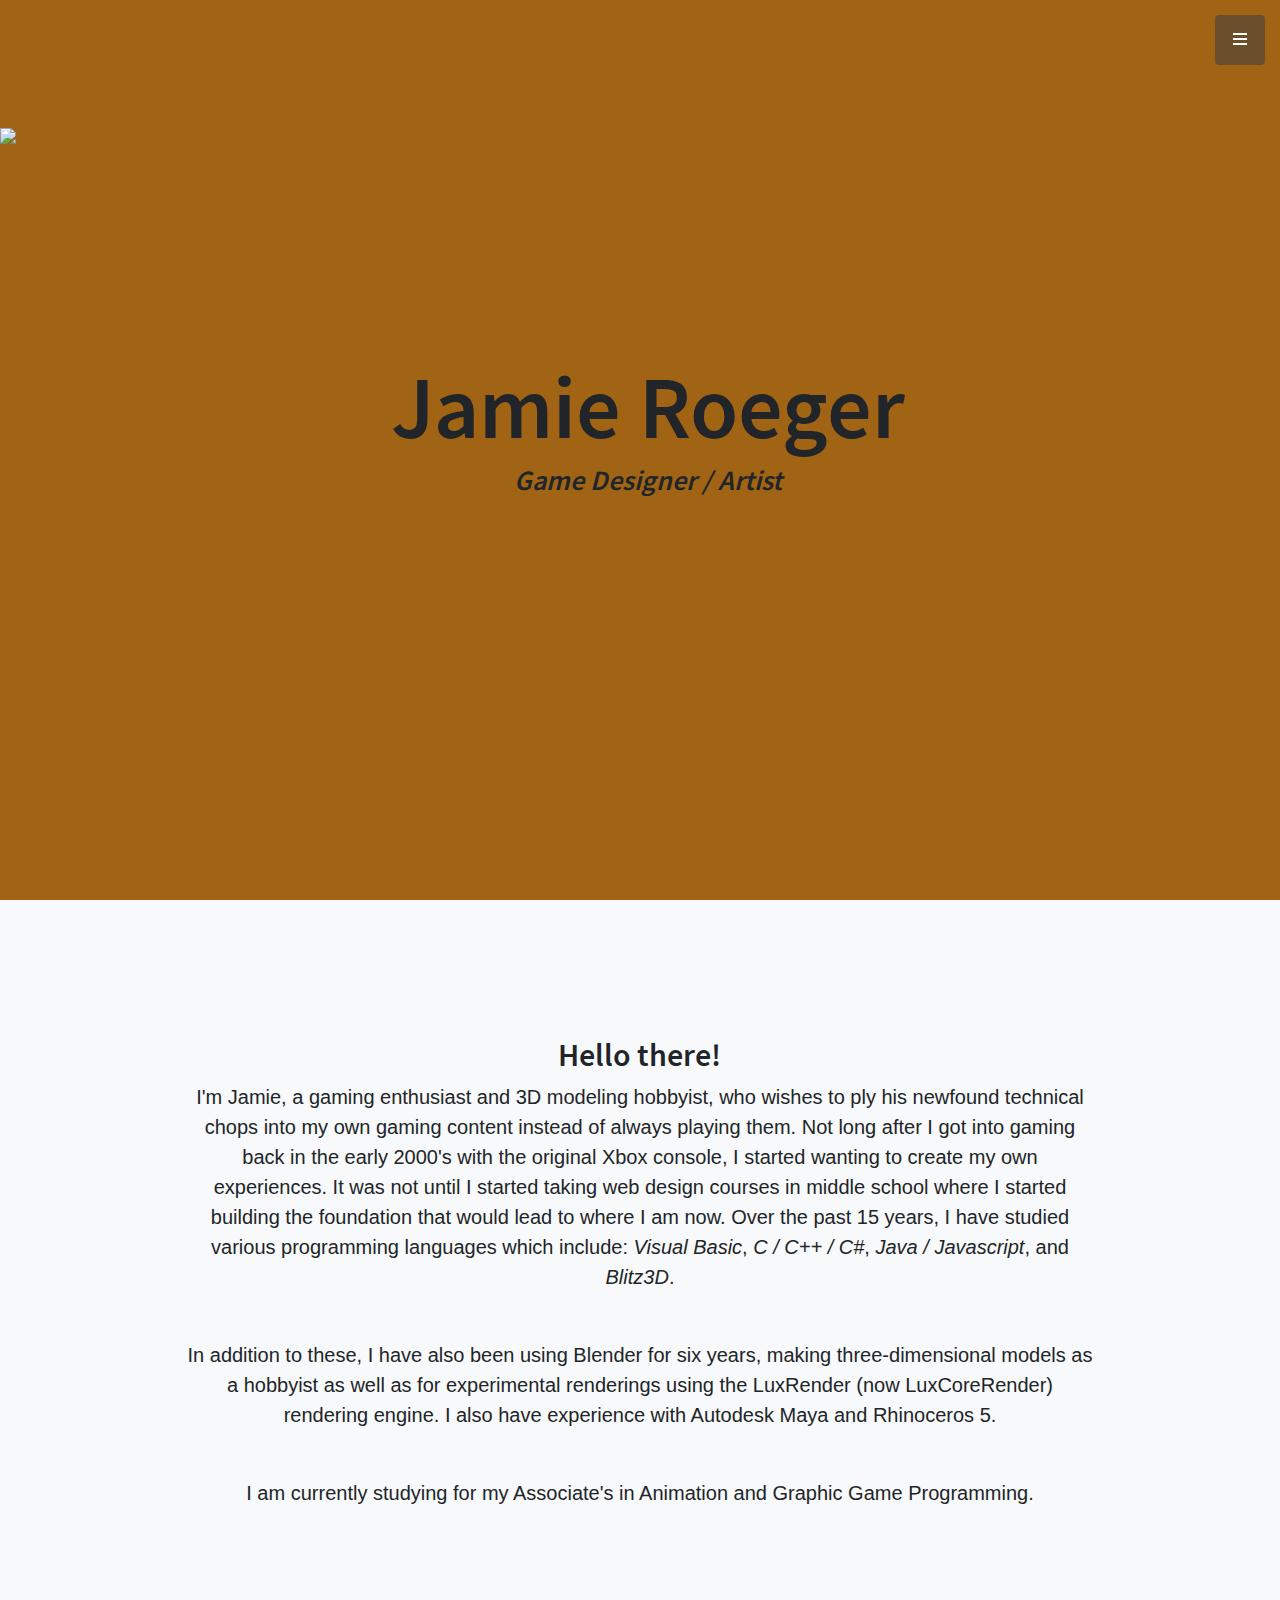
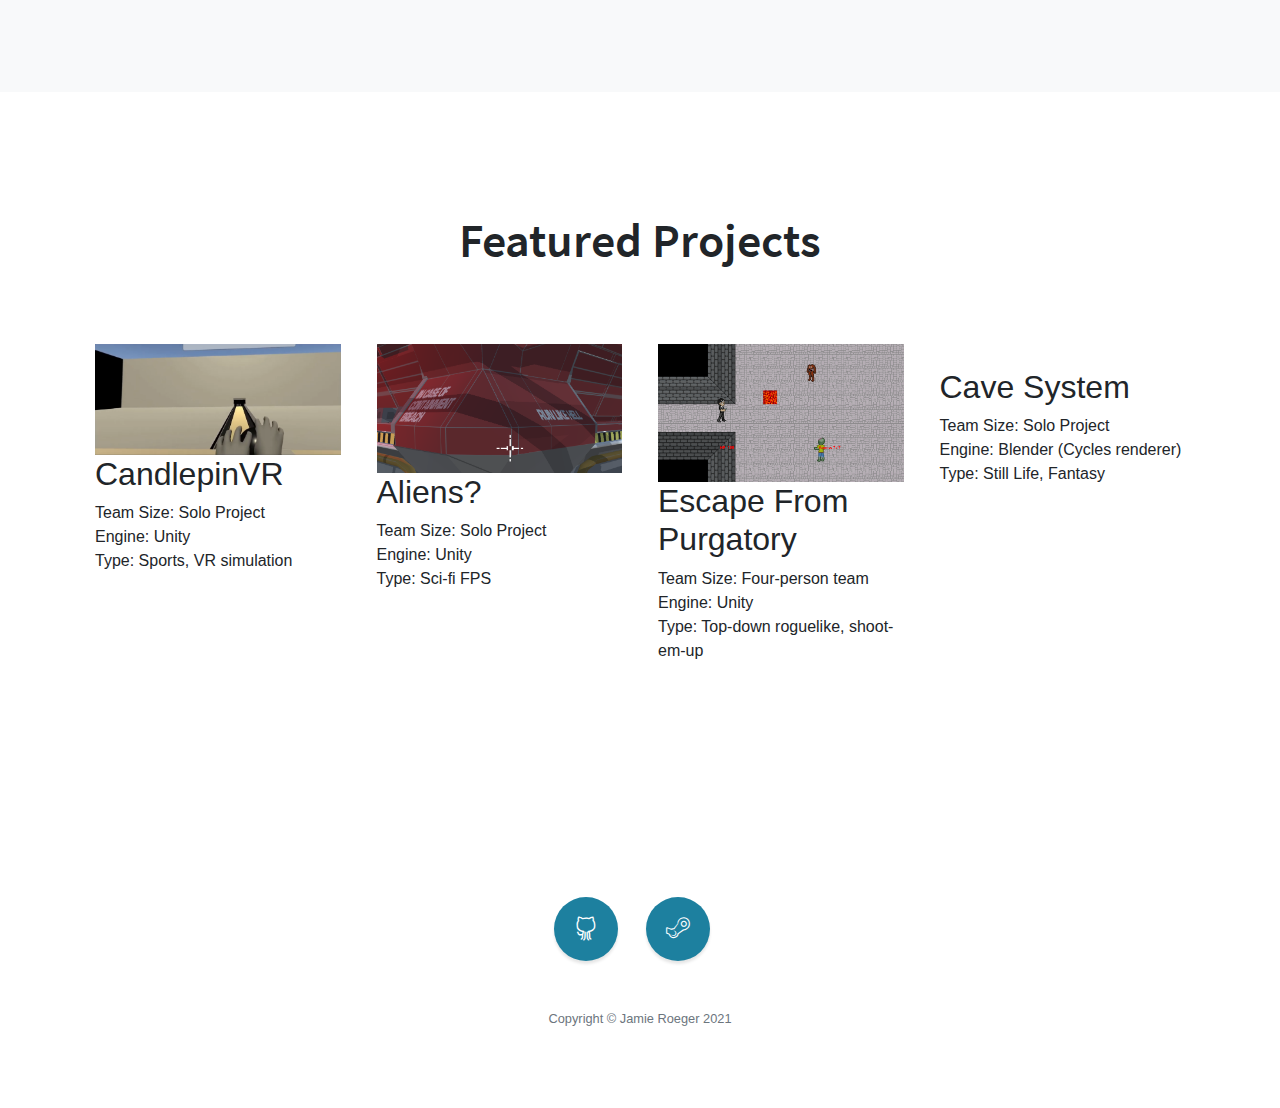
==== index.html @ 9e8d5835 "Update index.html" ====
<!DOCTYPE html>
<html lang="en">
  <head>
    <!-- Required meta tags -->
    <meta charset="utf-8">
    <meta name="viewport" content="width=device-width, initial-scale=1, shrink-to-fit=no">

    <!-- Bootstrap CSS -->
    <link rel="stylesheet" href="css/bootstrap.min.css" integrity="sha384-B0vP5xmATw1+K9KRQjQERJvTumQW0nPEzvF6L/Z6nronJ3oUOFUFpCjEUQouq2+l" crossorigin="anonymous">

    <title>Jamie Roeger -- Game Designer / Artist</title>

    <!-- Custom Fonts -->
    <link href="vendor/fontawesome-free/css/all.min.css" rel="stylesheet" type="text/css" />
    <link href="vendor/simple-line-icons/css/simple-line-icons.css" rel="stylesheet" />

    <!-- Custom CSS -->
    <link rel="stylesheet" href="css/styles.css" />
  </head>
  <body id="page-top">
    <!-- Navigation -->
    <a class="menu-toggle rounded" href="#">
      <i class="fas fa-bars"></i>
    </a>
    <nav id="sidebar-wrapper">
      <ul class="sidebar-nav">
        <li class="sidebar-brand">
          <a class="js-scroll-trigger" href="#page-top">Portfolio Index</a>
        </li>
        <li class="sidebar-nav-item">
          <a class="js-scroll-trigger" href="#page-top">Home</a>
        </li>
        <li class="sidebar-nav-item">
          <a class="js-scroll-trigger" href="#about">About Me</a>
        </li>
        <li class="sidebar-nav-item">
          <a class="js-scroll-trigger" href="#portfolio">Featured Projects</a>
        </li>
        <li class="sidebar-brand">
          <a class="js-scroll-trigger" href="projects_dir.html">Project Categories</a>
        </li>
      </ul>
    </nav>

    <!-- Header -->
    <header class="masthead d-flex">
      <img src="img/cave.png" />
      <div class="container text-center my-auto">
        <h1 class="mb-1">Jamie Roeger</h1>
        <h3 class="mb-5">
          <em>Game Designer / Artist</em>
        </h3>
      </div>
      <div class="overlay"></div>
    </header>

    <!-- About -->
    <section class="content-section bg-light" id="about">
      <div class="container text-center">
        <div class="row">
          <div class="col-lg-10 mx-auto">
            <h2>Hello there!</h2>
            <p class="lead mb-5">I'm Jamie, a gaming enthusiast and 3D modeling hobbyist, who wishes to ply 
              his newfound technical chops into my own gaming content instead of always playing them. 
              Not long after I got into gaming back in the early 2000's with the original Xbox console, 
              I started wanting to create my own experiences. It was not until I started taking web design 
              courses in middle school where I started building the foundation that would lead to where I
               am now. Over the past 15 years, I have studied various programming languages which include: 
               <em>Visual Basic</em>,
               <em>C / C++ / C#</em>,
               <em>Java / Javascript</em>, and
               <em>Blitz3D</em>.</p>
            <p class="lead mb-5">In addition to these, I have also been using Blender for six years, making three-dimensional
              models as a hobbyist as well as for experimental renderings using the LuxRender
               (now LuxCoreRender) rendering engine. I also have experience with Autodesk Maya and Rhinoceros 5.
            </p>
            <p class="lead mb-5">I am currently studying for my Associate's in Animation and Graphic Game Programming.</p>
          </div>
        </div>
      </div>
    </section>

    <!-- Portfolio Snippet -->
    <section class="content-section" id="portfolio">
      <div class="container">
        <div class="content-section-heading text-center">
          <h2 class="mb-5">Featured Projects</h2>
        </div>
        <div class="row">
          <div class="column">
            <div class="content">
              <a href="#!">
                <img src="img/candlepin.png" alt="" style="width: 100%;" />
              </a>
              <div class="h2">CandlepinVR</div>
              <p class="mb-0">Team Size: Solo Project</p>
              <p class="mb-0">Engine: Unity</p>
              <p class="mb-0">Type: Sports, VR simulation</p>
            </div>
          </div>
          <div class="column">
            <div class="content">
              <a href="pages/three_dee/aliens.html">
                <img src="img/aliens_wall_decals.png" alt="" style="width: 100%;" />
              </a>
              <div class="h2">Aliens?</div>
              <p class="mb-0">Team Size: Solo Project</p>
              <p class="mb-0">Engine: Unity</p>
              <p class="mb-0">Type: Sci-fi FPS</p>
            </div>
          </div>
          <div class="column">
            <div class="content">
              <a href="#!">
                <img src="img/purgatory_screenshot.png" alt="" style="width: 100%;" />
              </a>
              <div class="h2">Escape From Purgatory</div>
              <p class="mb-0">Team Size: Four-person team</p>
              <p class="mb-0">Engine: Unity</p>
              <p class="mb-0">Type: Top-down roguelike, shoot-em-up</p>
            </div>
          </div>
          <div class="column">
            <div class="content">
              <a href="#!">
                <img src="img/cave.png" alt="" style="width: 100%;" />
              </a>
              <div class="h2">Cave System</div>
              <p class="mb-0">Team Size: Solo Project</p>
              <p class="mb-0">Engine: Blender (Cycles renderer)</p>
              <p class="mb-0">Type: Still Life, Fantasy</p>
            </div>
          </div>
        </div>
      </div>
    </section>

    <!-- Footer -->
    <footer class="footer text-center">
      <div class="container">
        <ul class="list-inline mb-5">
          <li class="list-inline-item">
            <a class="social-link rounded-circle text-white mr-3" href="https://github.com/Lights-and-Shadows/">
              <i class="icon-social-github"></i>
            </a>
          </li>
          <li class="list-inline-item">
            <a class="social-link rounded-circle text-white mr-3" href="https://steamcommunity.com/id/metal_is_life/">
              <i class="icon-social-steam"></i>
            </a>
          </li>
        </ul>
        <p class="text-muted small mb-0">Copyright &copy; Jamie Roeger 2021</p>
      </div>
    </footer>

    <!-- Scroll to Top Button -->
    <a class="scroll-to-top rounded js-scroll-trigger" href="#page-top">
      <i class="icon-arrow-up icons"></i>
    </a>

    <!-- jQuery and Bootstrap Bundle (includes Popper) -->
    <script src="https://code.jquery.com/jquery-3.5.1.js" integrity="sha256-QWo7LDvxbWT2tbbQ97B53yJnYU3WhH/C8ycbRAkjPDc=" crossorigin="anonymous"></script>
    <script src="js/bootstrap.bundle.min.js" integrity="sha384-Piv4xVNRyMGpqkS2by6br4gNJ7DXjqk09RmUpJ8jgGtD7zP9yug3goQfGII0yAns" crossorigin="anonymous"></script>

    <!-- Plugin Javascript -->
    <script src="vendor/jquery-easing/jquery.easing.min.js"></script>

    <!-- Custom Template Scripts -->
    <script src="js/portfolio.js"></script>
  </body>
</html>
---- vendor/simple-line-icons/css/simple-line-icons.css ----
/*
* Font Face
*/
@font-face {
    font-family: 'simple-line-icons';
    src: url('../fonts/Simple-Line-Icons.eot?v=2.4.0');
    src: url('../fonts/Simple-Line-Icons.eot?v=2.4.0#iefix') format('embedded-opentype'), url('../fonts/Simple-Line-Icons.woff2?v=2.4.0') format('woff2'), url('../fonts/Simple-Line-Icons.ttf?v=2.4.0') format('truetype'), url('../fonts/Simple-Line-Icons.woff?v=2.4.0') format('woff'), url('../fonts/Simple-Line-Icons.svg?v=2.4.0#simple-line-icons') format('svg');
    font-weight: normal;
    font-style: normal;
  }
  /*
   Use the following code if you want to have a class per icon.
   Instead of a list of all class selectors, you can use the generic [class*="icon-"] selector,
   but it's slower.
  */
  .icon-user,
  .icon-people,
  .icon-user-female,
  .icon-user-follow,
  .icon-user-following,
  .icon-user-unfollow,
  .icon-login,
  .icon-logout,
  .icon-emotsmile,
  .icon-phone,
  .icon-call-end,
  .icon-call-in,
  .icon-call-out,
  .icon-map,
  .icon-location-pin,
  .icon-direction,
  .icon-directions,
  .icon-compass,
  .icon-layers,
  .icon-menu,
  .icon-list,
  .icon-options-vertical,
  .icon-options,
  .icon-arrow-down,
  .icon-arrow-left,
  .icon-arrow-right,
  .icon-arrow-up,
  .icon-arrow-up-circle,
  .icon-arrow-left-circle,
  .icon-arrow-right-circle,
  .icon-arrow-down-circle,
  .icon-check,
  .icon-clock,
  .icon-plus,
  .icon-minus,
  .icon-close,
  .icon-event,
  .icon-exclamation,
  .icon-organization,
  .icon-trophy,
  .icon-screen-smartphone,
  .icon-screen-desktop,
  .icon-plane,
  .icon-notebook,
  .icon-mustache,
  .icon-mouse,
  .icon-magnet,
  .icon-energy,
  .icon-disc,
  .icon-cursor,
  .icon-cursor-move,
  .icon-crop,
  .icon-chemistry,
  .icon-speedometer,
  .icon-shield,
  .icon-screen-tablet,
  .icon-magic-wand,
  .icon-hourglass,
  .icon-graduation,
  .icon-ghost,
  .icon-game-controller,
  .icon-fire,
  .icon-eyeglass,
  .icon-envelope-open,
  .icon-envelope-letter,
  .icon-bell,
  .icon-badge,
  .icon-anchor,
  .icon-wallet,
  .icon-vector,
  .icon-speech,
  .icon-puzzle,
  .icon-printer,
  .icon-present,
  .icon-playlist,
  .icon-pin,
  .icon-picture,
  .icon-handbag,
  .icon-globe-alt,
  .icon-globe,
  .icon-folder-alt,
  .icon-folder,
  .icon-film,
  .icon-feed,
  .icon-drop,
  .icon-drawer,
  .icon-docs,
  .icon-doc,
  .icon-diamond,
  .icon-cup,
  .icon-calculator,
  .icon-bubbles,
  .icon-briefcase,
  .icon-book-open,
  .icon-basket-loaded,
  .icon-basket,
  .icon-bag,
  .icon-action-undo,
  .icon-action-redo,
  .icon-wrench,
  .icon-umbrella,
  .icon-trash,
  .icon-tag,
  .icon-support,
  .icon-frame,
  .icon-size-fullscreen,
  .icon-size-actual,
  .icon-shuffle,
  .icon-share-alt,
  .icon-share,
  .icon-rocket,
  .icon-question,
  .icon-pie-chart,
  .icon-pencil,
  .icon-note,
  .icon-loop,
  .icon-home,
  .icon-grid,
  .icon-graph,
  .icon-microphone,
  .icon-music-tone-alt,
  .icon-music-tone,
  .icon-earphones-alt,
  .icon-earphones,
  .icon-equalizer,
  .icon-like,
  .icon-dislike,
  .icon-control-start,
  .icon-control-rewind,
  .icon-control-play,
  .icon-control-pause,
  .icon-control-forward,
  .icon-control-end,
  .icon-volume-1,
  .icon-volume-2,
  .icon-volume-off,
  .icon-calendar,
  .icon-bulb,
  .icon-chart,
  .icon-ban,
  .icon-bubble,
  .icon-camrecorder,
  .icon-camera,
  .icon-cloud-download,
  .icon-cloud-upload,
  .icon-envelope,
  .icon-eye,
  .icon-flag,
  .icon-heart,
  .icon-info,
  .icon-key,
  .icon-link,
  .icon-lock,
  .icon-lock-open,
  .icon-magnifier,
  .icon-magnifier-add,
  .icon-magnifier-remove,
  .icon-paper-clip,
  .icon-paper-plane,
  .icon-power,
  .icon-refresh,
  .icon-reload,
  .icon-settings,
  .icon-star,
  .icon-symbol-female,
  .icon-symbol-male,
  .icon-target,
  .icon-credit-card,
  .icon-paypal,
  .icon-social-tumblr,
  .icon-social-twitter,
  .icon-social-facebook,
  .icon-social-instagram,
  .icon-social-linkedin,
  .icon-social-pinterest,
  .icon-social-github,
  .icon-social-google,
  .icon-social-reddit,
  .icon-social-skype,
  .icon-social-dribbble,
  .icon-social-behance,
  .icon-social-foursqare,
  .icon-social-soundcloud,
  .icon-social-spotify,
  .icon-social-stumbleupon,
  .icon-social-youtube,
  .icon-social-dropbox,
  .icon-social-vkontakte,
  .icon-social-steam {
    font-family: 'simple-line-icons';
    speak: none;
    font-style: normal;
    font-weight: normal;
    font-variant: normal;
    text-transform: none;
    line-height: 1;
    /* Better Font Rendering =========== */
    -webkit-font-smoothing: antialiased;
    -moz-osx-font-smoothing: grayscale;
  }
  .icon-user:before {
    content: "\e005";
  }
  .icon-people:before {
    content: "\e001";
  }
  .icon-user-female:before {
    content: "\e000";
  }
  .icon-user-follow:before {
    content: "\e002";
  }
  .icon-user-following:before {
    content: "\e003";
  }
  .icon-user-unfollow:before {
    content: "\e004";
  }
  .icon-login:before {
    content: "\e066";
  }
  .icon-logout:before {
    content: "\e065";
  }
  .icon-emotsmile:before {
    content: "\e021";
  }
  .icon-phone:before {
    content: "\e600";
  }
  .icon-call-end:before {
    content: "\e048";
  }
  .icon-call-in:before {
    content: "\e047";
  }
  .icon-call-out:before {
    content: "\e046";
  }
  .icon-map:before {
    content: "\e033";
  }
  .icon-location-pin:before {
    content: "\e096";
  }
  .icon-direction:before {
    content: "\e042";
  }
  .icon-directions:before {
    content: "\e041";
  }
  .icon-compass:before {
    content: "\e045";
  }
  .icon-layers:before {
    content: "\e034";
  }
  .icon-menu:before {
    content: "\e601";
  }
  .icon-list:before {
    content: "\e067";
  }
  .icon-options-vertical:before {
    content: "\e602";
  }
  .icon-options:before {
    content: "\e603";
  }
  .icon-arrow-down:before {
    content: "\e604";
  }
  .icon-arrow-left:before {
    content: "\e605";
  }
  .icon-arrow-right:before {
    content: "\e606";
  }
  .icon-arrow-up:before {
    content: "\e607";
  }
  .icon-arrow-up-circle:before {
    content: "\e078";
  }
  .icon-arrow-left-circle:before {
    content: "\e07a";
  }
  .icon-arrow-right-circle:before {
    content: "\e079";
  }
  .icon-arrow-down-circle:before {
    content: "\e07b";
  }
  .icon-check:before {
    content: "\e080";
  }
  .icon-clock:before {
    content: "\e081";
  }
  .icon-plus:before {
    content: "\e095";
  }
  .icon-minus:before {
    content: "\e615";
  }
  .icon-close:before {
    content: "\e082";
  }
  .icon-event:before {
    content: "\e619";
  }
  .icon-exclamation:before {
    content: "\e617";
  }
  .icon-organization:before {
    content: "\e616";
  }
  .icon-trophy:before {
    content: "\e006";
  }
  .icon-screen-smartphone:before {
    content: "\e010";
  }
  .icon-screen-desktop:before {
    content: "\e011";
  }
  .icon-plane:before {
    content: "\e012";
  }
  .icon-notebook:before {
    content: "\e013";
  }
  .icon-mustache:before {
    content: "\e014";
  }
  .icon-mouse:before {
    content: "\e015";
  }
  .icon-magnet:before {
    content: "\e016";
  }
  .icon-energy:before {
    content: "\e020";
  }
  .icon-disc:before {
    content: "\e022";
  }
  .icon-cursor:before {
    content: "\e06e";
  }
  .icon-cursor-move:before {
    content: "\e023";
  }
  .icon-crop:before {
    content: "\e024";
  }
  .icon-chemistry:before {
    content: "\e026";
  }
  .icon-speedometer:before {
    content: "\e007";
  }
  .icon-shield:before {
    content: "\e00e";
  }
  .icon-screen-tablet:before {
    content: "\e00f";
  }
  .icon-magic-wand:before {
    content: "\e017";
  }
  .icon-hourglass:before {
    content: "\e018";
  }
  .icon-graduation:before {
    content: "\e019";
  }
  .icon-ghost:before {
    content: "\e01a";
  }
  .icon-game-controller:before {
    content: "\e01b";
  }
  .icon-fire:before {
    content: "\e01c";
  }
  .icon-eyeglass:before {
    content: "\e01d";
  }
  .icon-envelope-open:before {
    content: "\e01e";
  }
  .icon-envelope-letter:before {
    content: "\e01f";
  }
  .icon-bell:before {
    content: "\e027";
  }
  .icon-badge:before {
    content: "\e028";
  }
  .icon-anchor:before {
    content: "\e029";
  }
  .icon-wallet:before {
    content: "\e02a";
  }
  .icon-vector:before {
    content: "\e02b";
  }
  .icon-speech:before {
    content: "\e02c";
  }
  .icon-puzzle:before {
    content: "\e02d";
  }
  .icon-printer:before {
    content: "\e02e";
  }
  .icon-present:before {
    content: "\e02f";
  }
  .icon-playlist:before {
    content: "\e030";
  }
  .icon-pin:before {
    content: "\e031";
  }
  .icon-picture:before {
    content: "\e032";
  }
  .icon-handbag:before {
    content: "\e035";
  }
  .icon-globe-alt:before {
    content: "\e036";
  }
  .icon-globe:before {
    content: "\e037";
  }
  .icon-folder-alt:before {
    content: "\e039";
  }
  .icon-folder:before {
    content: "\e089";
  }
  .icon-film:before {
    content: "\e03a";
  }
  .icon-feed:before {
    content: "\e03b";
  }
  .icon-drop:before {
    content: "\e03e";
  }
  .icon-drawer:before {
    content: "\e03f";
  }
  .icon-docs:before {
    content: "\e040";
  }
  .icon-doc:before {
    content: "\e085";
  }
  .icon-diamond:before {
    content: "\e043";
  }
  .icon-cup:before {
    content: "\e044";
  }
  .icon-calculator:before {
    content: "\e049";
  }
  .icon-bubbles:before {
    content: "\e04a";
  }
  .icon-briefcase:before {
    content: "\e04b";
  }
  .icon-book-open:before {
    content: "\e04c";
  }
  .icon-basket-loaded:before {
    content: "\e04d";
  }
  .icon-basket:before {
    content: "\e04e";
  }
  .icon-bag:before {
    content: "\e04f";
  }
  .icon-action-undo:before {
    content: "\e050";
  }
  .icon-action-redo:before {
    content: "\e051";
  }
  .icon-wrench:before {
    content: "\e052";
  }
  .icon-umbrella:before {
    content: "\e053";
  }
  .icon-trash:before {
    content: "\e054";
  }
  .icon-tag:before {
    content: "\e055";
  }
  .icon-support:before {
    content: "\e056";
  }
  .icon-frame:before {
    content: "\e038";
  }
  .icon-size-fullscreen:before {
    content: "\e057";
  }
  .icon-size-actual:before {
    content: "\e058";
  }
  .icon-shuffle:before {
    content: "\e059";
  }
  .icon-share-alt:before {
    content: "\e05a";
  }
  .icon-share:before {
    content: "\e05b";
  }
  .icon-rocket:before {
    content: "\e05c";
  }
  .icon-question:before {
    content: "\e05d";
  }
  .icon-pie-chart:before {
    content: "\e05e";
  }
  .icon-pencil:before {
    content: "\e05f";
  }
  .icon-note:before {
    content: "\e060";
  }
  .icon-loop:before {
    content: "\e064";
  }
  .icon-home:before {
    content: "\e069";
  }
  .icon-grid:before {
    content: "\e06a";
  }
  .icon-graph:before {
    content: "\e06b";
  }
  .icon-microphone:before {
    content: "\e063";
  }
  .icon-music-tone-alt:before {
    content: "\e061";
  }
  .icon-music-tone:before {
    content: "\e062";
  }
  .icon-earphones-alt:before {
    content: "\e03c";
  }
  .icon-earphones:before {
    content: "\e03d";
  }
  .icon-equalizer:before {
    content: "\e06c";
  }
  .icon-like:before {
    content: "\e068";
  }
  .icon-dislike:before {
    content: "\e06d";
  }
  .icon-control-start:before {
    content: "\e06f";
  }
  .icon-control-rewind:before {
    content: "\e070";
  }
  .icon-control-play:before {
    content: "\e071";
  }
  .icon-control-pause:before {
    content: "\e072";
  }
  .icon-control-forward:before {
    content: "\e073";
  }
  .icon-control-end:before {
    content: "\e074";
  }
  .icon-volume-1:before {
    content: "\e09f";
  }
  .icon-volume-2:before {
    content: "\e0a0";
  }
  .icon-volume-off:before {
    content: "\e0a1";
  }
  .icon-calendar:before {
    content: "\e075";
  }
  .icon-bulb:before {
    content: "\e076";
  }
  .icon-chart:before {
    content: "\e077";
  }
  .icon-ban:before {
    content: "\e07c";
  }
  .icon-bubble:before {
    content: "\e07d";
  }
  .icon-camrecorder:before {
    content: "\e07e";
  }
  .icon-camera:before {
    content: "\e07f";
  }
  .icon-cloud-download:before {
    content: "\e083";
  }
  .icon-cloud-upload:before {
    content: "\e084";
  }
  .icon-envelope:before {
    content: "\e086";
  }
  .icon-eye:before {
    content: "\e087";
  }
  .icon-flag:before {
    content: "\e088";
  }
  .icon-heart:before {
    content: "\e08a";
  }
  .icon-info:before {
    content: "\e08b";
  }
  .icon-key:before {
    content: "\e08c";
  }
  .icon-link:before {
    content: "\e08d";
  }
  .icon-lock:before {
    content: "\e08e";
  }
  .icon-lock-open:before {
    content: "\e08f";
  }
  .icon-magnifier:before {
    content: "\e090";
  }
  .icon-magnifier-add:before {
    content: "\e091";
  }
  .icon-magnifier-remove:before {
    content: "\e092";
  }
  .icon-paper-clip:before {
    content: "\e093";
  }
  .icon-paper-plane:before {
    content: "\e094";
  }
  .icon-power:before {
    content: "\e097";
  }
  .icon-refresh:before {
    content: "\e098";
  }
  .icon-reload:before {
    content: "\e099";
  }
  .icon-settings:before {
    content: "\e09a";
  }
  .icon-star:before {
    content: "\e09b";
  }
  .icon-symbol-female:before {
    content: "\e09c";
  }
  .icon-symbol-male:before {
    content: "\e09d";
  }
  .icon-target:before {
    content: "\e09e";
  }
  .icon-credit-card:before {
    content: "\e025";
  }
  .icon-paypal:before {
    content: "\e608";
  }
  .icon-social-tumblr:before {
    content: "\e00a";
  }
  .icon-social-twitter:before {
    content: "\e009";
  }
  .icon-social-facebook:before {
    content: "\e00b";
  }
  .icon-social-instagram:before {
    content: "\e609";
  }
  .icon-social-linkedin:before {
    content: "\e60a";
  }
  .icon-social-pinterest:before {
    content: "\e60b";
  }
  .icon-social-github:before {
    content: "\e60c";
  }
  .icon-social-google:before {
    content: "\e60d";
  }
  .icon-social-reddit:before {
    content: "\e60e";
  }
  .icon-social-skype:before {
    content: "\e60f";
  }
  .icon-social-dribbble:before {
    content: "\e00d";
  }
  .icon-social-behance:before {
    content: "\e610";
  }
  .icon-social-foursqare:before {
    content: "\e611";
  }
  .icon-social-soundcloud:before {
    content: "\e612";
  }
  .icon-social-spotify:before {
    content: "\e613";
  }
  .icon-social-stumbleupon:before {
    content: "\e614";
  }
  .icon-social-youtube:before {
    content: "\e008";
  }
  .icon-social-dropbox:before {
    content: "\e00c";
  }
  .icon-social-vkontakte:before {
    content: "\e618";
  }
  .icon-social-steam:before {
    content: "\e620";
  }
---- css/styles.css ----
/* 2021 Jamie Roeger

This is my custom theme for the portfolio, based a little on Stylish Portfolio from Start Bootstrap.

*/

/* CUSTOM FONT STYLING */
/* Regular */
* {
    box-sizing: border-box;
}

@font-face {
    font-family: 'Source Sans Pro';
        src: url('https://lights-and-shadows.github.io/fonts/SourceSansPro-Regular.ttf');
    font-weight: normal;
    font-style: normal;
}

/* Italic */
@font-face {
    font-family: 'Source Sans Pro Italic';
        src: url("https://lights-and-shadows.github.io/fonts/SourceSansPro-Italic.ttf");
    font-weight: normal;
    font-style: normal;
}

/* Bold */
@font-face {
    font-family: 'Source Sans Pro Semi Bold';
        src: url("https://lights-and-shadows.github.io/fonts/SourceSansPro-SemiBold.ttf");
    font-weight: normal;
    font-style: normal;
}

/* Bold Italic */
@font-face {
    font-family: 'Source Sands Pro Semi Bold Italic';
        src: url("https://lights-and-shadows.github.io/fonts/SourceSansPro-SemiBoldItalic.ttf");
    font-weight: normal;
    font-style: normal;
}

/* REGULAR CONTENT */
body, html {
    width: 100%;
    height: 100%;
}

.btn-xl {
    padding: 1.25rem 2.5rem;
}

.content-section {
    padding-top: 7.5rem;
    padding-bottom: 7.5rem;
}
h1, h2, h3, h4, h5, h6 {
    font-family: 'Source Sans Pro Semi Bold', sans-serif;
}
.content-section-heading h2 {
    font-size: 3rem;
}

.content-section-heading h3 {
    font-size: 1rem;
    text-transform: uppercase;
}

.text-faded {
    color: rgba(255,255,255,0.7);
}

/* Map */
.map {
    height: 30rem;
}

@media (max-width: 992px)
{
    .map {
        height: 75%;
    }
}

.map iframe {
    pointer-events: none;
}

.scroll-to-top {
    position: fixed;
    right: 15px;
    bottom: 15px;
    display: none;
    width: 50px;
    height: 50px;
    text-align: center;
    color: white;
    background: rgba(52,58,64,0.5);
    line-height: 45px;
}

.scroll-to-top:focus, .scroll-to-top:hover {
    color: white;
}

.scroll-to-top:hover {
    background: #343a40;
}

.scroll-to-top i {
    font-family: 'Source Sans Pro Italic', sans-serif;
    font-weight: 800;
}

.masthead {
    min-height: 30rem;
    position: relative;
    display: table;
    width: 100%;
    height: auto;
    padding-top: 8rem;
    padding-bottom: 8rem;
    background: rgba(160, 100, 20, 1);
} 

.masthead h1 {
    font-size: 4rem;
    margin: 0;
    padding: 0;
}

@media (min-width: 992px) {
    .masthead {
        height: 100vh;
    }

    .masthead h1 {
        font-size: 5.5rem;
    }
}

/* Side Menu */
#sidebar-wrapper {
    position: fixed;
    z-index: 2;
    right: 0;
    width: 250px;
    height: 100%;
    transition: all 0.4s ease 0s;
    transform: translateX(250px);
    background: #1d809f;
    border-left: 1px solid rgba(255, 255, 255, 0.1);
}

.sidebar-nav {
    position: absolute;
    top: 0;
    width: 250px;
    margin: 0;
    padding: 0;
    list-style: none;
}

.sidebar-nav li.sidebar-nav-item a {
    display: block;
    text-decoration: none;
    color: #fff;
    padding: 15px;
}

.sidebar-nav li a:active,
.sidebar-nav li a:focus {
    text-decoration: none;
}

.sidebar-nav > .sidebar-brand {
    font-size: 1.2rem;
    background: rgba(52, 58, 64, 0.1);
    height: 80px;
    line-height: 50px;
    padding-top: 15px;
    padding-bottom: 15px;
    padding-left: 15px;
}

.sidebar-nav > .sidebar-brand a {
    color: #fff;
}

.sidebar-nav > .sidebar-brand a:hover {
    color: #fff;
    background: none;
}

#sidebar-wrapper.active {
    right: 250px;
    width: 250px;
    transition: all 0.4s ease 0s;
}

.menu-toggle {
    position: fixed;
    right: 15px;
    top: 15px;
    width: 50px;
    height: 50px;
    text-align: center;
    color: #fff;
    background: rgba(52, 58, 64, 0.5);
    line-height: 50px;
    z-index: 999;
}

.menu-toggle:focus, .menu-toggle:hover {
    color: #fff;
}

.menu-toggle:hover {
    background: #343a40;
}

.service-icon {
    background-color: #fff;
    color: #1d809f;
    height: 7rem;
    width: 7rem;
    display: block;
    line-height: 7.5rem;
    font-size: 2.25rem;
    box-shadow: 0 3px 3px 0 rgba(0,0,0,0.1);
}

.callout {
    padding: 15rem 0;
}

.callout h2 {
    font-size: 3.5rem;
    font-weight: 700;
    display: block;
    max-width: 30rem;
}

.row {
    margin: 8px -16px;
}

.row,
.row > .column {
    padding: 8px;
}

.column {
    float: left;
    width: 25%;
}

.row:after {
    content: "";
    display: table;
    clear: both;
}

.content {
    background-color: white;
    padding: 10px;
}

@media screen and (max-width: 900px) {
    .column {
        width: 50%;
    }
}

@media screen and (max-width: 600px) {
    .column {
        width: 100%;
    }
}

.map iframe {
    height: 100%;
    width: 100%;
    border: 0;
}

footer.footer {
    padding-top: 5rem;
    padding-bottom: 5rem;
}

footer.footer .social-link {
    display: block;
    height: 4rem;
    width: 4rem;
    line-height: 4.3rem;
    font-size: 1.5rem;
    background-color: #1d809f;
    transition: background-color 0.15s ease-in-out;
    box-shadow: 0 3px 3px 0 rgba(0,0,0,0.1);
}

footer.footer .social-link:hover {
    background-color: #155d74;
    text-decoration: none;
}

a {
    color: #1d809f;
}

a:hover, a:focus, a:active {
    color: #155d74;
}

.btn-primary {
    background-color: #1d809f !important;
    border-color: #1d809f !important;
    color: #fff !important;
}

.btn-primary:hover, .btn-primary:focus, .btn-primary:active {
    background-color: #155d74 !important;
    border-color: #155d74 !important;
}

.btn-secondary {
    background-color: #ecb807 !important;
    border-color: #ecb807 !important;
    color: #fff !important;
}

.btn-secondary:hover, .btn-secondary:focus, .btn-secondary:active {
    background-color: #ba9106 !important;
    border-color: #ba9106 !important;
}

.btn-dark {
    color: #fff !important;
}

.btn {
    box-shadow: 0px 3px 3px 0px rgba(0, 0, 0, 0.1);
    font-weight: 700;
}

.bg-primary {
    background-color: #1d809f !important;
}

.text-primary {
    color: #1d809f !important;
}

.text-secondary {
    color: #ecb807 !important;
}

ul li p {
    text-align: left;
}

.dark {
    color: #fff;
}

.project-image {
    margin: 0 auto;
    width: 85%;
}
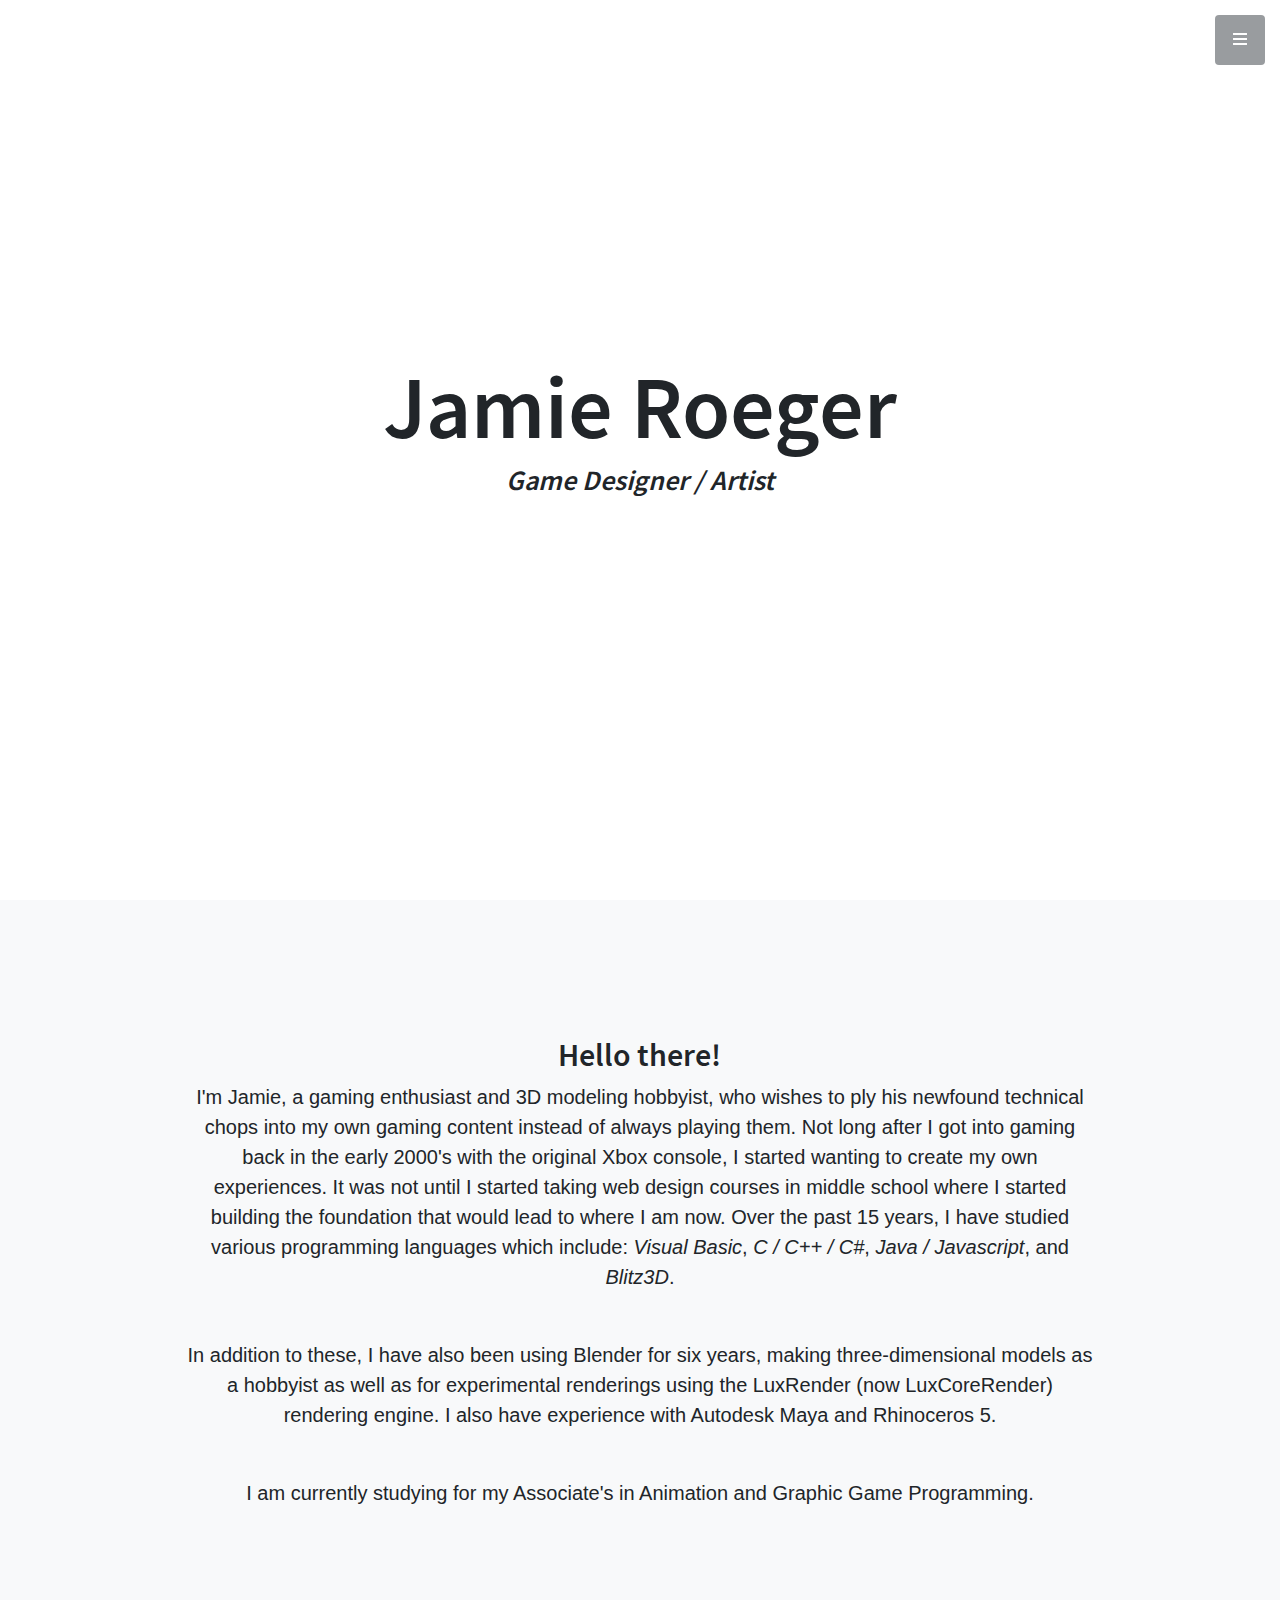
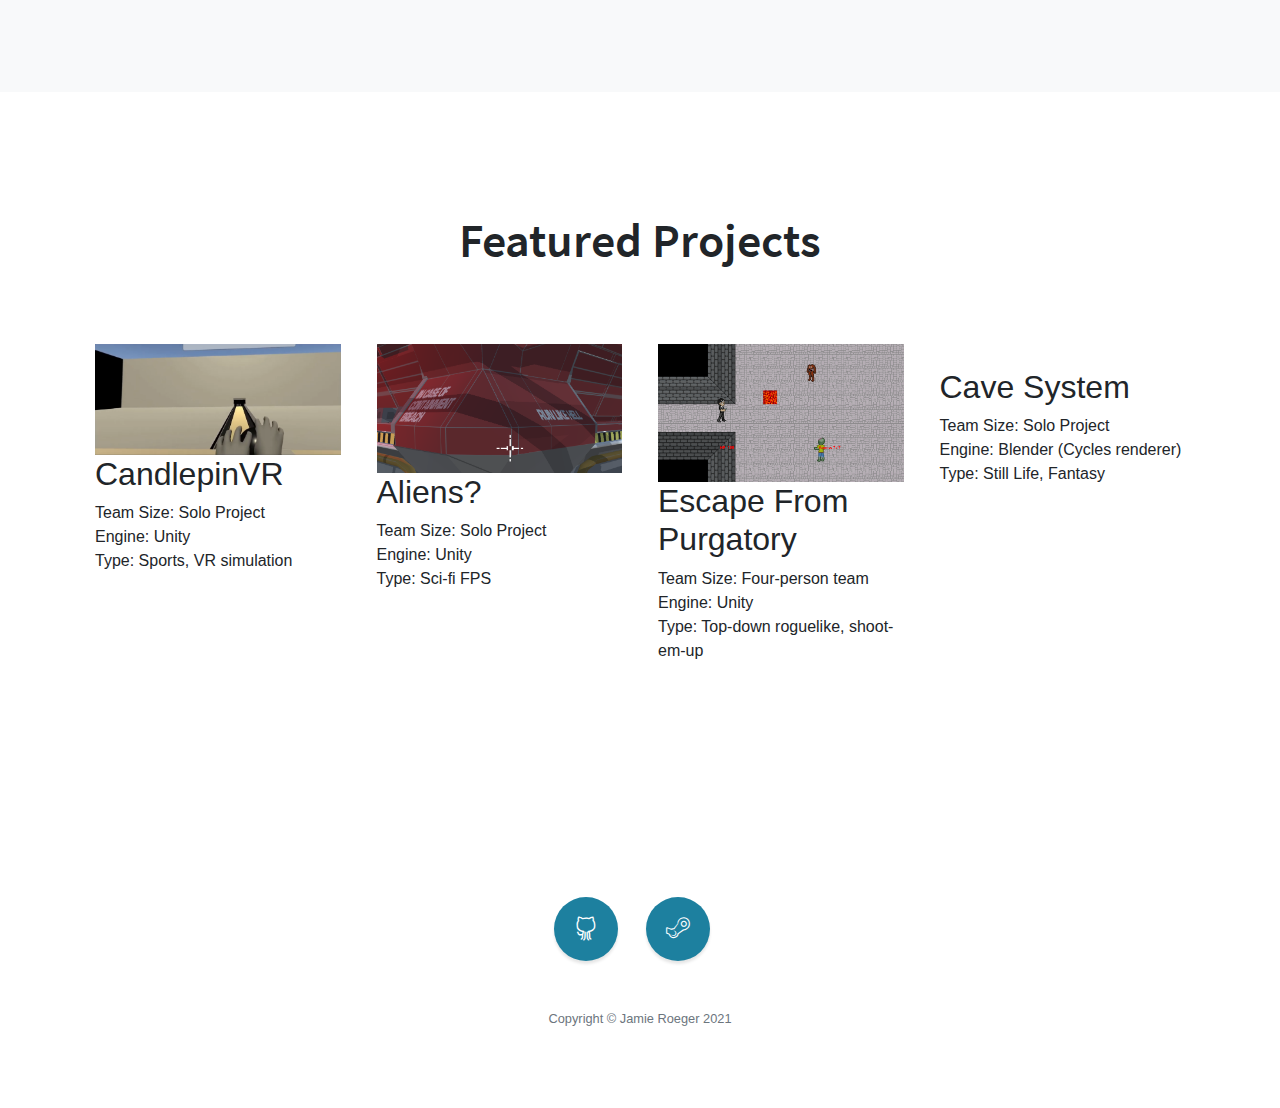
==== commit 42deb716: "Hopefully the background image works" ====
--- a/index.html
+++ b/index.html
@@ -44,7 +44,6 @@
 
     <!-- Header -->
     <header class="masthead d-flex">
-      <img src="img/cave.png" />
       <div class="container text-center my-auto">
         <h1 class="mb-1">Jamie Roeger</h1>
         <h3 class="mb-5">
--- a/css/styles.css
+++ b/css/styles.css
@@ -121,7 +121,7 @@
     height: auto;
     padding-top: 8rem;
     padding-bottom: 8rem;
-    background: rgba(160, 100, 20, 1);
+    background-image: url("../img/cave.png");
 } 
 
 .masthead h1 {
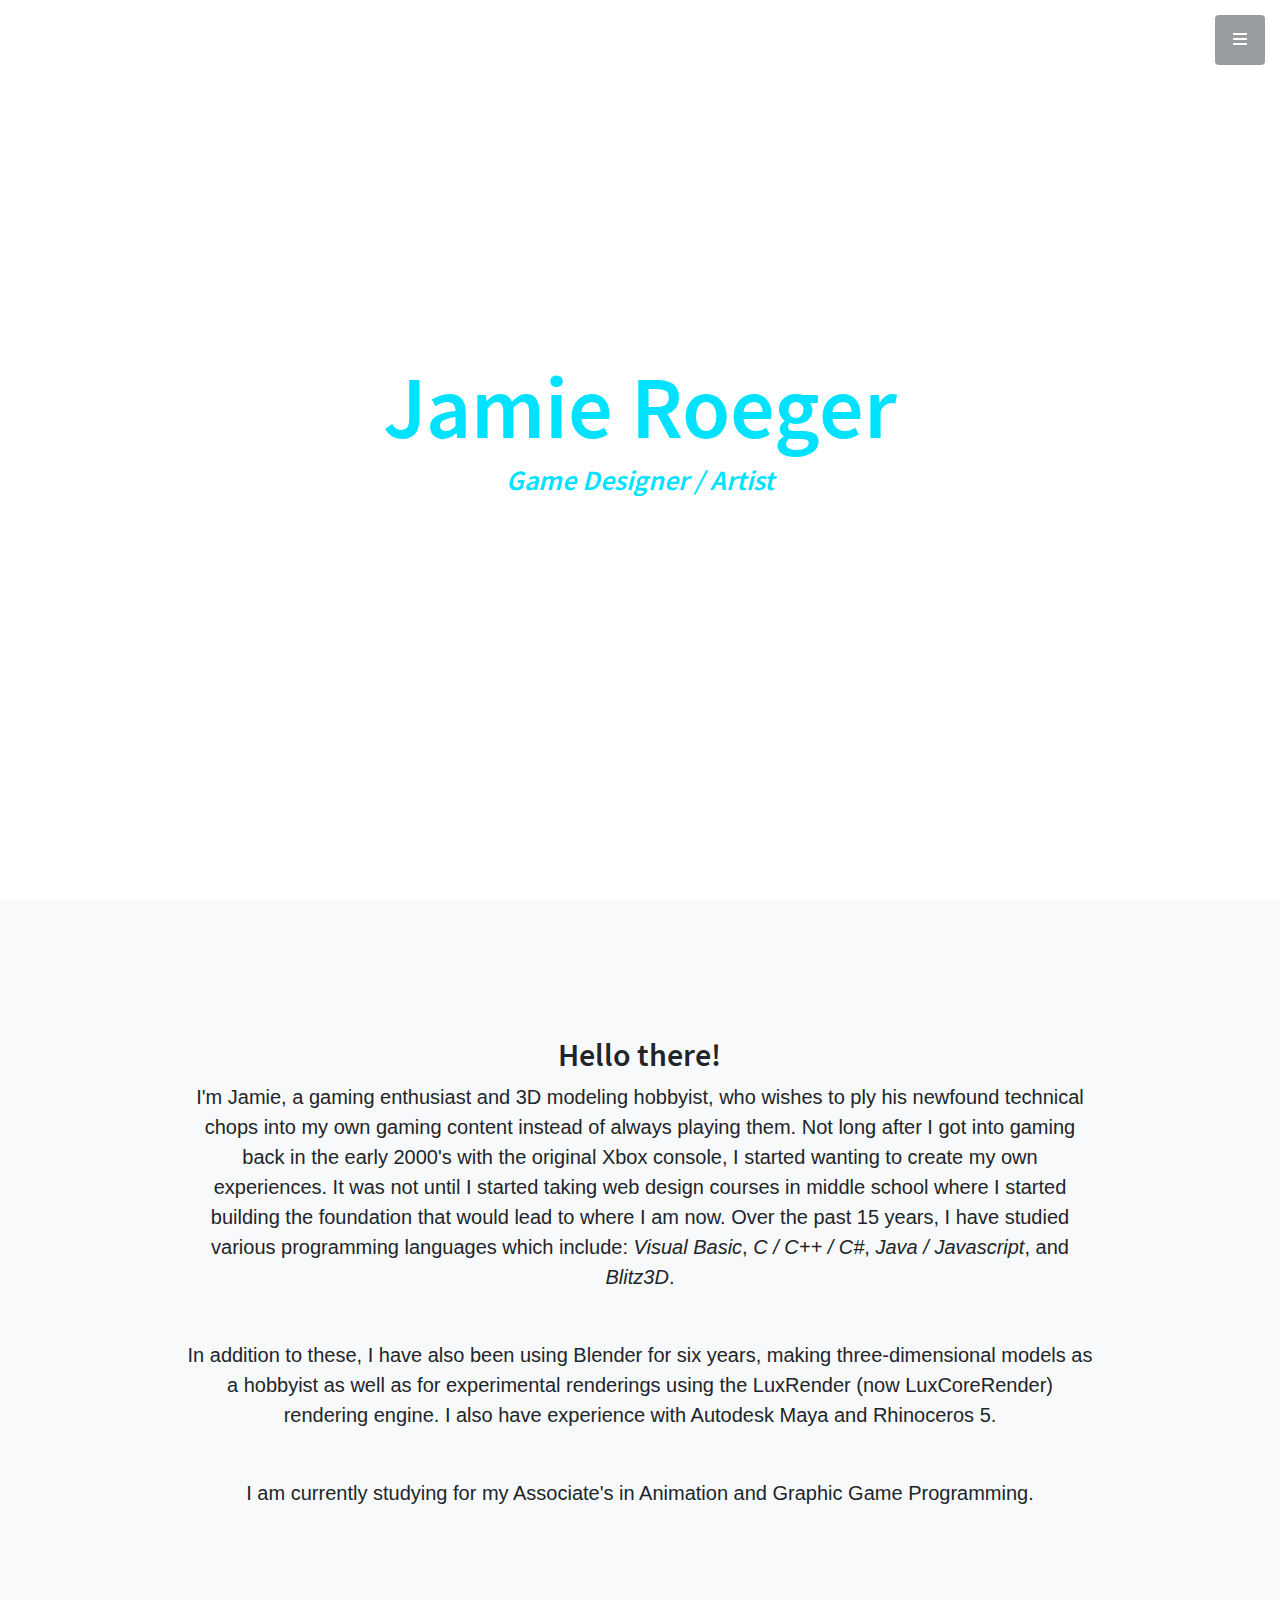
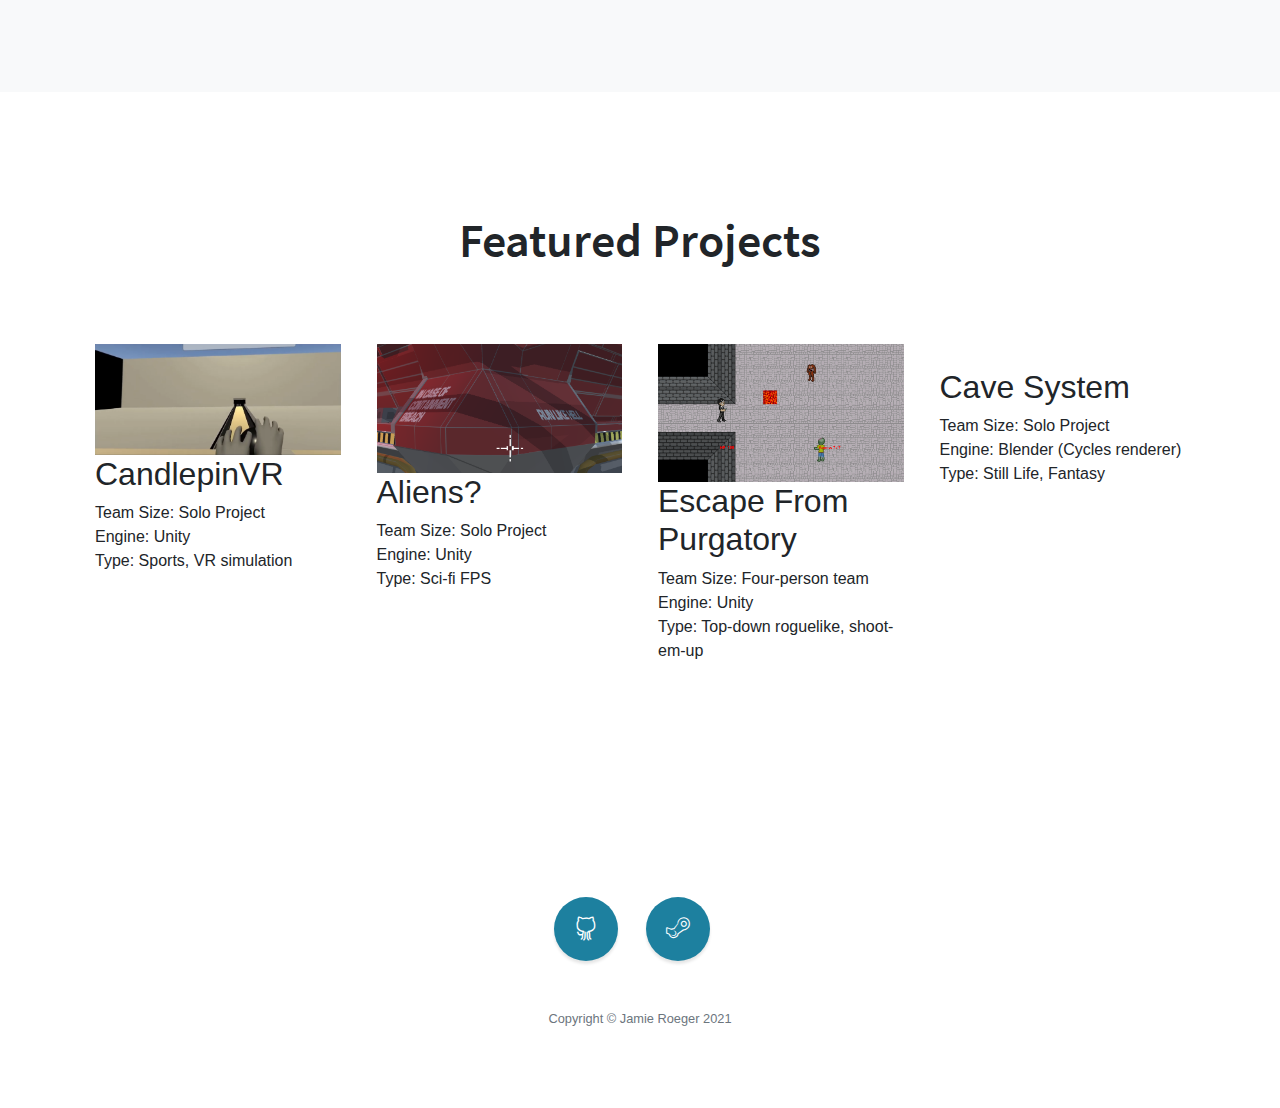
==== commit a7bef0d6: "Changes to background images" ====
--- a/index.html
+++ b/index.html
@@ -43,7 +43,7 @@
     </nav>
 
     <!-- Header -->
-    <header class="masthead d-flex">
+    <header class="masthead d-flex" id="index">
       <div class="container text-center my-auto">
         <h1 class="mb-1">Jamie Roeger</h1>
         <h3 class="mb-5">
--- a/css/styles.css
+++ b/css/styles.css
@@ -121,13 +121,24 @@
     height: auto;
     padding-top: 8rem;
     padding-bottom: 8rem;
+}
+
+.masthead #index {
     background-image: url("../img/cave.png");
-} 
+}
+
+.masthead #projects {
+    background: rgb(153, 118, 2);
+}
 
 .masthead h1 {
     font-size: 4rem;
     margin: 0;
     padding: 0;
+}
+
+.masthead h1, .masthead h3 {
+    color: #00e2ff;
 }
 
 @media (min-width: 992px) {
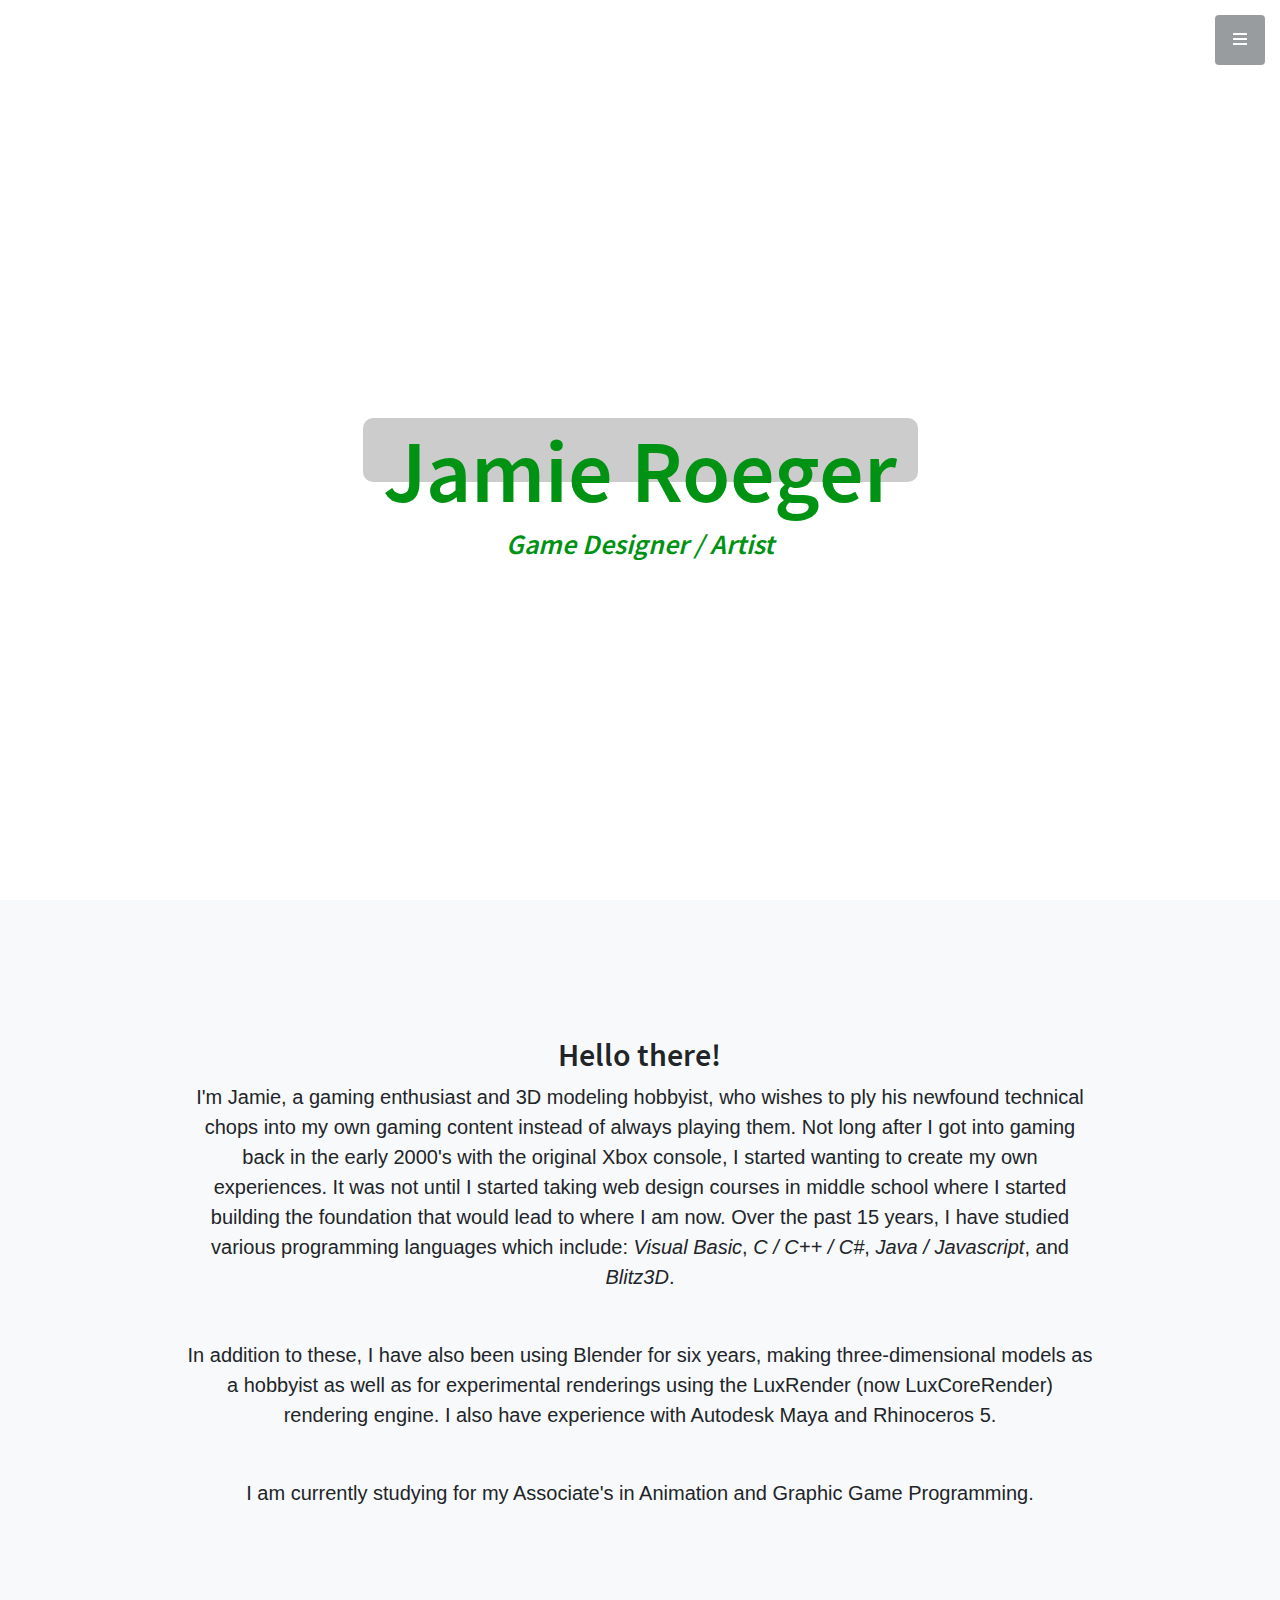
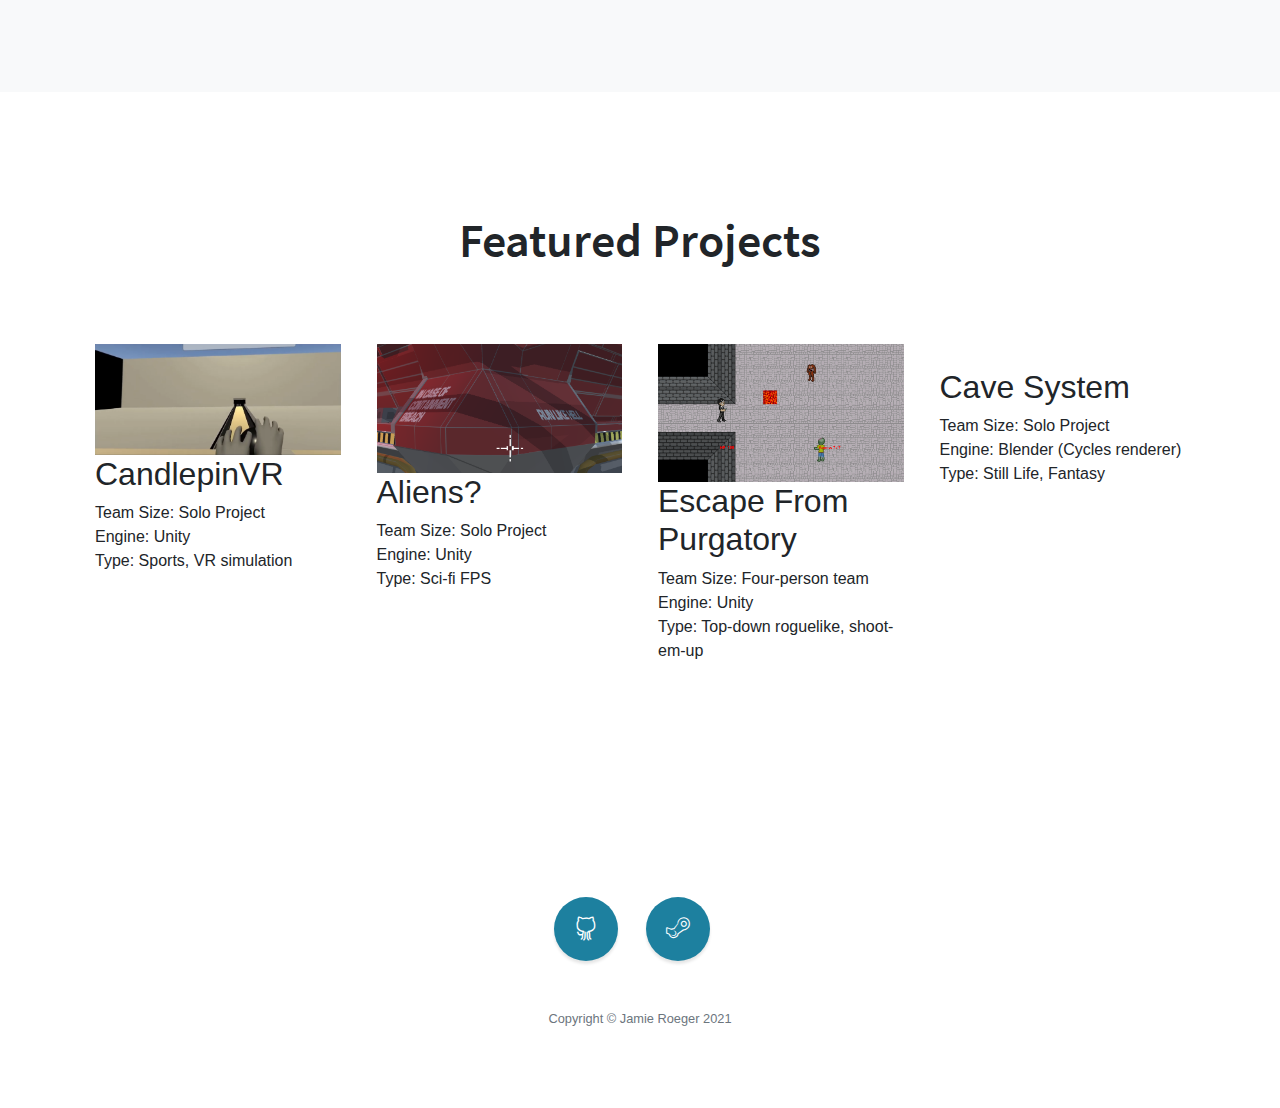
==== commit caeb18a8: "QoL improvements to title" ====
--- a/index.html
+++ b/index.html
@@ -45,10 +45,12 @@
     <!-- Header -->
     <header class="masthead d-flex" id="index">
       <div class="container text-center my-auto">
-        <h1 class="mb-1">Jamie Roeger</h1>
-        <h3 class="mb-5">
-          <em>Game Designer / Artist</em>
-        </h3>
+        <div class="header-container">
+          <h1 class="mb-1">Jamie Roeger</h1>
+          <h3 class="mb-5">
+            <em>Game Designer / Artist</em>
+          </h3>
+        </div>
       </div>
       <div class="overlay"></div>
     </header>
--- a/css/styles.css
+++ b/css/styles.css
@@ -123,11 +123,19 @@
     padding-bottom: 8rem;
 }
 
-.masthead #index {
+.header-container {
+    width: 50%;
+    margin: 0 auto;
+    height: 4rem;
+    background: rgba(0,0,0,0.2);
+    border-radius: 10px;
+}
+
+#index {
     background-image: url("../img/cave.png");
 }
 
-.masthead #projects {
+#projects {
     background: rgb(153, 118, 2);
 }
 
@@ -137,8 +145,8 @@
     padding: 0;
 }
 
-.masthead h1, .masthead h3 {
-    color: #00e2ff;
+#index h1, #index h3 {
+    color: #009213;
 }
 
 @media (min-width: 992px) {
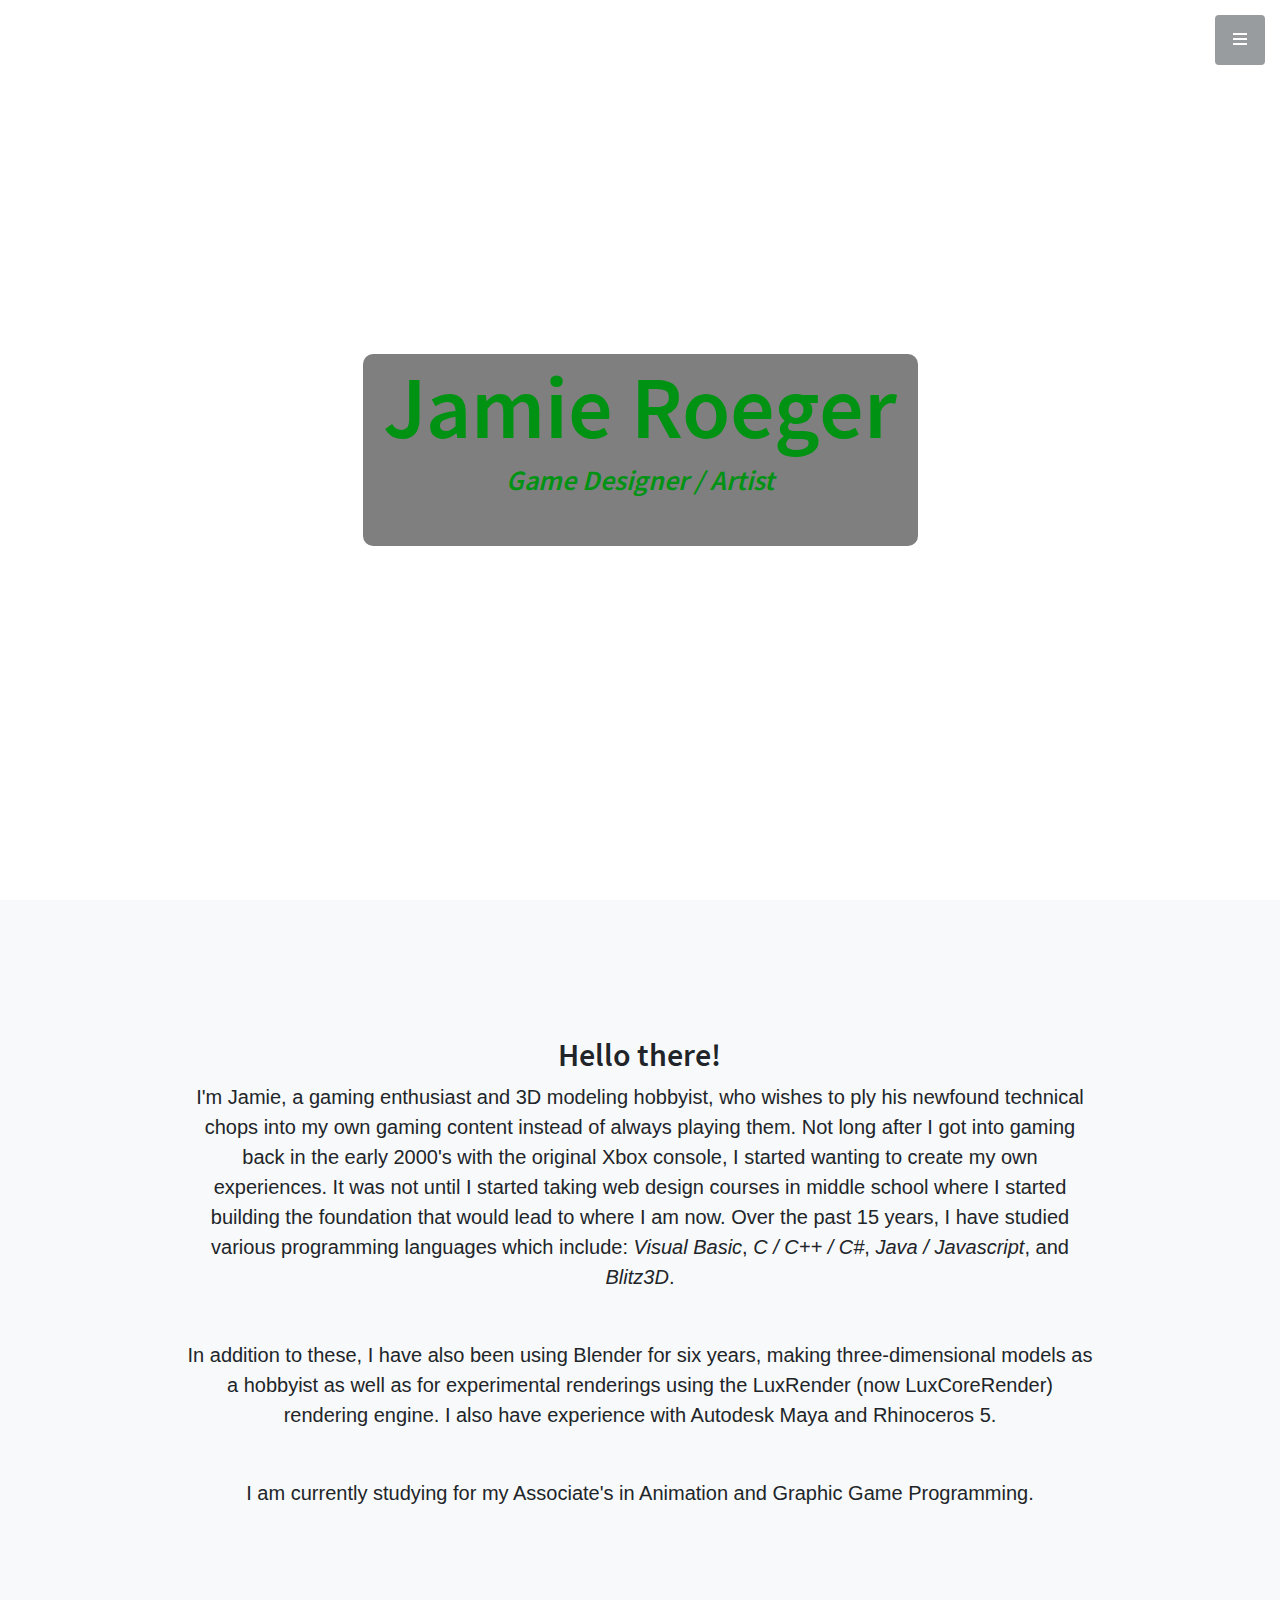
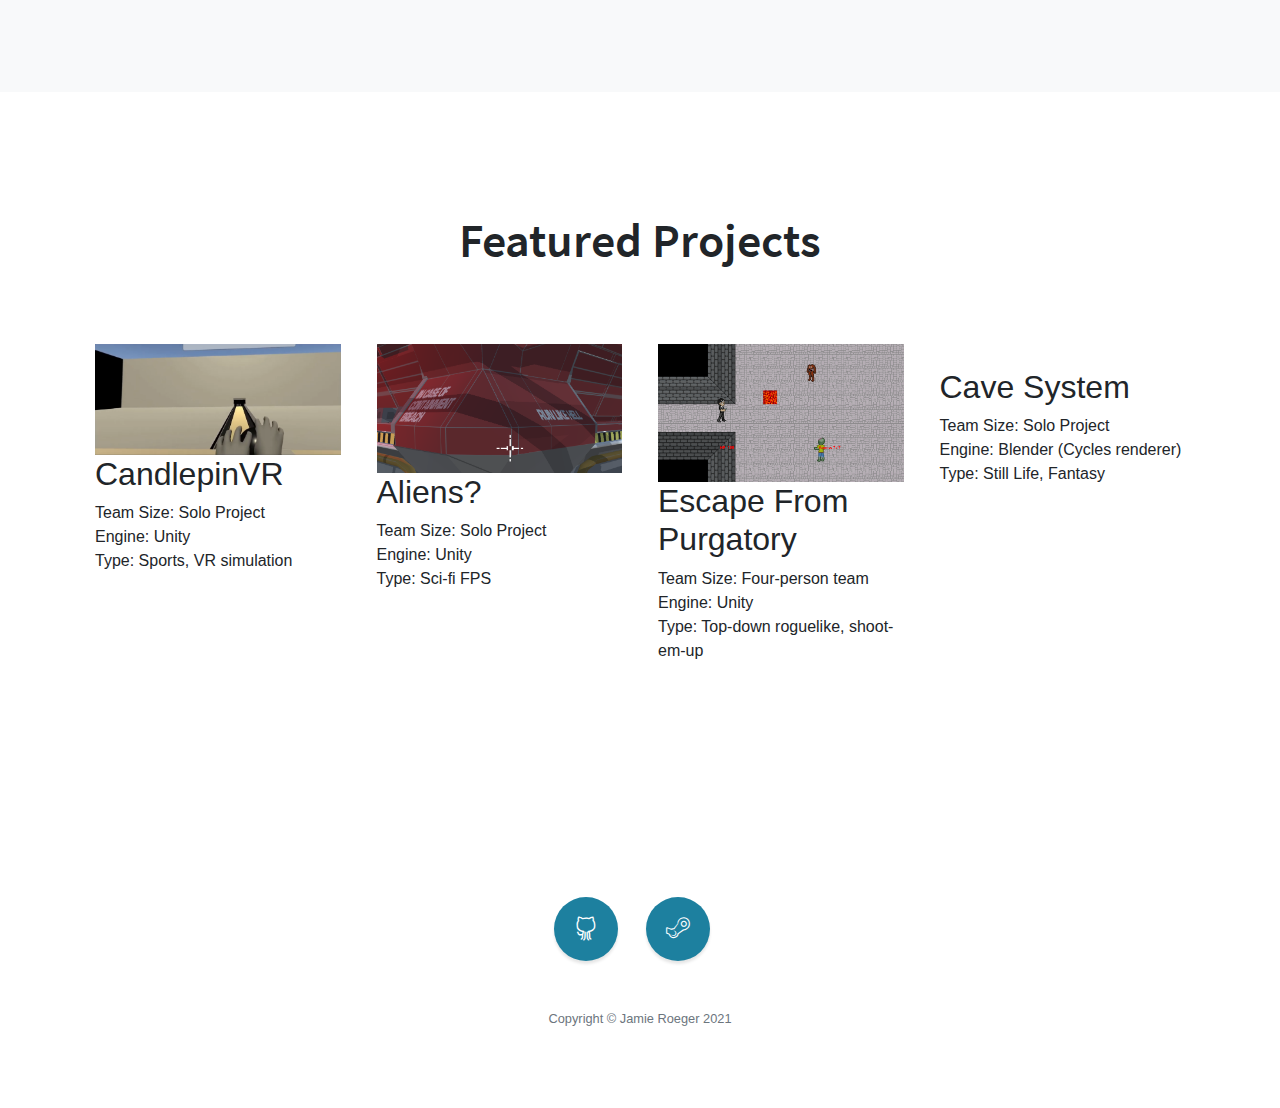
==== commit 14d99fd3: "Additional content pages" ====
--- a/index.html
+++ b/index.html
@@ -90,7 +90,7 @@
         <div class="row">
           <div class="column">
             <div class="content">
-              <a href="#!">
+              <a href="pages/xr/candlepin.html">
                 <img src="img/candlepin.png" alt="" style="width: 100%;" />
               </a>
               <div class="h2">CandlepinVR</div>
--- a/css/styles.css
+++ b/css/styles.css
@@ -126,8 +126,8 @@
 .header-container {
     width: 50%;
     margin: 0 auto;
-    height: 4rem;
-    background: rgba(0,0,0,0.2);
+    height: 12rem;
+    background: rgba(0,0,0,0.5);
     border-radius: 10px;
 }
 
